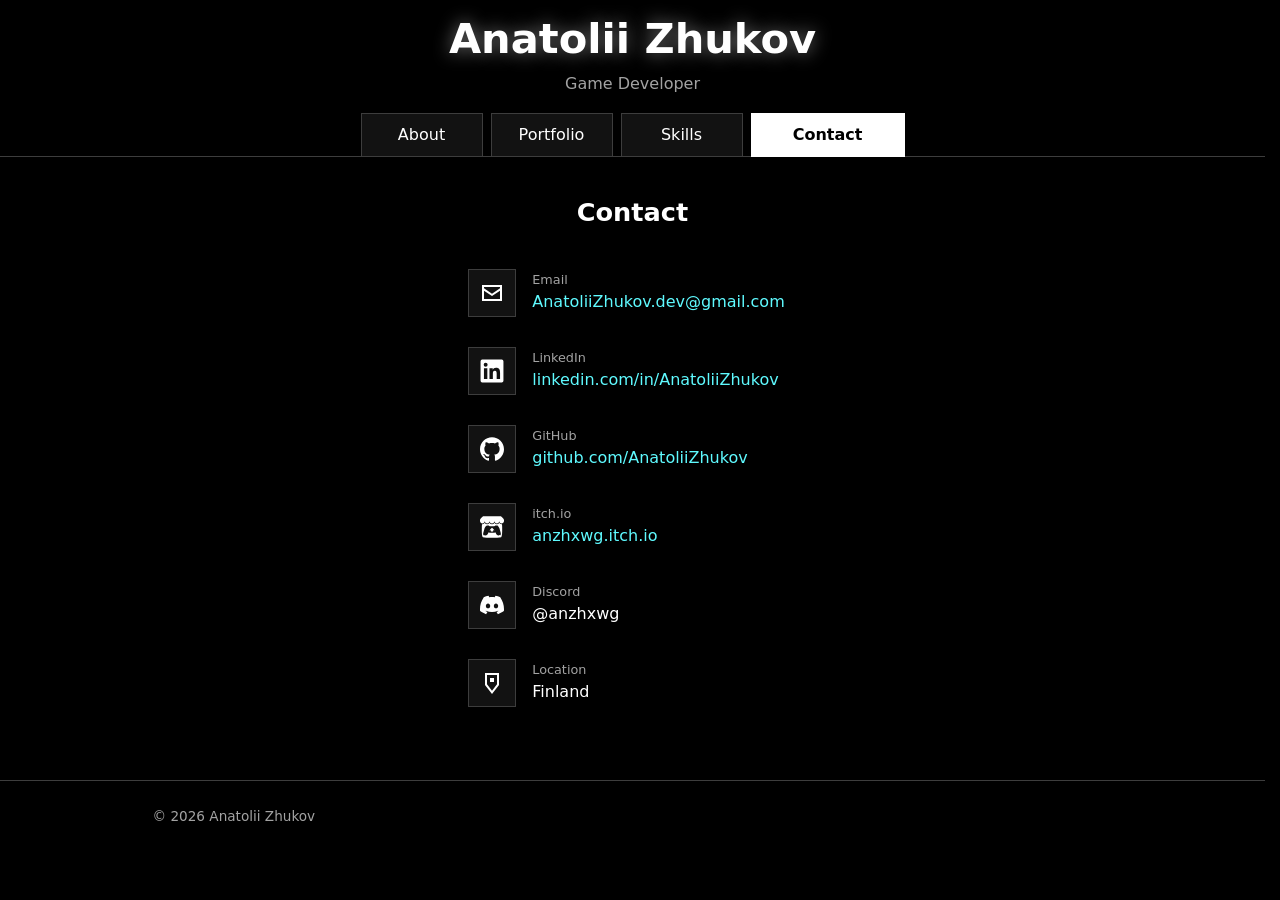
==== contact/index.html @ 84fd3d8d "Reinitializing" ====
<!DOCTYPE html><html lang="en" data-astro-cid-hkbrpulz><head><meta charset="utf-8"><meta name="viewport" content="width=device-width, initial-scale=1"><meta name="theme-color" content="#000000"><meta name="description" content="Game developer portfolio."><meta name="generator" content="Astro v7.3.7"><meta name="color-scheme" content="dark"><meta name="darkreader-lock"><link rel="icon" type="image/svg+xml" href="/favicon.svg"><title>Contact | Anatolii Zhukov</title><link rel="stylesheet" href="/_astro/Base.CafVLTk1.css"><style>h1[data-astro-cid-6bfsojfh]{text-align:center}.contact[data-astro-cid-6bfsojfh]{gap:.75rem;width:fit-content;max-width:100%;margin:2rem auto 0;padding:0;list-style:none;display:grid}.row[data-astro-cid-6bfsojfh]{color:var(--text);border:1px solid #0000;align-items:center;gap:1rem;padding:.5rem 1.25rem .5rem .5rem;text-decoration:none;display:flex}a[data-astro-cid-6bfsojfh].row:hover{background:var(--ui);border-color:var(--accent)}.badge[data-astro-cid-6bfsojfh]{background:var(--ui);border:1px solid var(--line);flex:none;place-items:center;width:3rem;height:3rem;display:grid}a[data-astro-cid-6bfsojfh].row:hover .badge[data-astro-cid-6bfsojfh]{background:var(--ui-hover)}.words[data-astro-cid-6bfsojfh]{min-width:0}.label[data-astro-cid-6bfsojfh]{color:var(--dim);font-size:.8rem;line-height:1.3;display:block}.text[data-astro-cid-6bfsojfh]{overflow-wrap:anywhere;display:block}a[data-astro-cid-6bfsojfh].row .text[data-astro-cid-6bfsojfh]{color:var(--cyan)}a[data-astro-cid-6bfsojfh].row:hover .text[data-astro-cid-6bfsojfh]{color:#fff}
</style></head><body data-astro-cid-hkbrpulz><header class="site-header" data-astro-cid-nen7h5rs><div class="wrap" data-astro-cid-nen7h5rs><a class="name" href="/" data-astro-cid-nen7h5rs>Anatolii Zhukov</a><p class="occupation" data-astro-cid-nen7h5rs>Game Developer</p><nav aria-label="Pages" data-astro-cid-nen7h5rs><ul style="--n: 4" data-astro-cid-nen7h5rs><li data-astro-cid-nen7h5rs><a href="/" style="view-transition-class: nav-tab" data-astro-cid-nen7h5rs><span style="view-transition-class: nav-label" data-astro-cid-nen7h5rs>About</span></a></li><li data-astro-cid-nen7h5rs><a href="/portfolio" style="view-transition-class: nav-tab" data-astro-cid-nen7h5rs><span style="view-transition-class: nav-label" data-astro-cid-nen7h5rs>Portfolio</span></a></li><li data-astro-cid-nen7h5rs><a href="/skills" style="view-transition-class: nav-tab" data-astro-cid-nen7h5rs><span style="view-transition-class: nav-label" data-astro-cid-nen7h5rs>Skills</span></a></li><li class="current" data-astro-cid-nen7h5rs><a href="/contact" aria-current="page" style="view-transition-class: nav-tab" data-astro-cid-nen7h5rs><span style="view-transition-class: nav-label" data-astro-cid-nen7h5rs>Contact</span></a></li></ul></nav><script>
      (() => {
        const list = document.querySelector('.site-header nav ul');
        const items = [...list.children];
        const now = items.findIndex((li) => li.classList.contains('current'));
        const before = Number(sessionStorage.getItem('menu-was') ?? -1);
        // for the next page: remember what is current here
        addEventListener('pagehide', () => sessionStorage.setItem('menu-was', String(now)));
        if (before === now || !items[before] || !items[now]) return;

        list.classList.add('switching');
        items[before].classList.add('leaving');
        items[now].classList.add('arriving');
        // two frames later the old state has been drawn once so it can be released
        requestAnimationFrame(() =>
          requestAnimationFrame(() => {
            items[before].classList.remove('leaving');
            items[now].classList.remove('arriving');
            setTimeout(() => list.classList.remove('switching'), 600);
          }),
        );
      })();
    </script></div></header><main class="wrap" data-astro-cid-hkbrpulz><h1 data-astro-cid-6bfsojfh>Contact</h1><ul class="contact" data-astro-cid-6bfsojfh><li data-astro-cid-6bfsojfh><a class="row" href="mailto:anatoliizhukov.dev@gmail.com" data-astro-cid-6bfsojfh="true"><span class="badge" data-astro-cid-6bfsojfh><span class="icon" aria-hidden="true"><svg xmlns="http://www.w3.org/2000/svg" viewBox="0 0 24 24" fill="currentColor" aria-hidden="true" focusable="false"><path d="M2 4h20v16H2zm2 2v1.3l8 5.4 8-5.4V6zm16 3.7-8 5.4-8-5.4V18h16z"/></svg></span></span><span class="words" data-astro-cid-6bfsojfh><span class="label" data-astro-cid-6bfsojfh>Email</span><span class="text" data-astro-cid-6bfsojfh>AnatoliiZhukov.dev@gmail.com</span></span></a></li><li data-astro-cid-6bfsojfh><a class="row" href="https://www.linkedin.com/in/anatoliizhukov/" rel="noopener" data-astro-cid-6bfsojfh="true"><span class="badge" data-astro-cid-6bfsojfh><span class="icon" aria-hidden="true"><svg xmlns="http://www.w3.org/2000/svg" viewBox="0 0 128 128" fill="currentColor" aria-hidden="true" focusable="false"><path d="M116 3H12a8.91 8.91 0 00-9 8.8v104.42a8.91 8.91 0 009 8.78h104a8.93 8.93 0 009-8.81V11.77A8.93 8.93 0 00116 3zM39.17 107H21.06V48.73h18.11zm-9-66.21a10.5 10.5 0 1110.49-10.5 10.5 10.5 0 01-10.54 10.48zM107 107H88.89V78.65c0-6.75-.12-15.44-9.41-15.44s-10.87 7.36-10.87 15V107H50.53V48.73h17.36v8h.24c2.42-4.58 8.32-9.41 17.13-9.41C103.6 47.28 107 59.35 107 75z"/></svg></span></span><span class="words" data-astro-cid-6bfsojfh><span class="label" data-astro-cid-6bfsojfh>LinkedIn</span><span class="text" data-astro-cid-6bfsojfh>linkedin.com/in/AnatoliiZhukov</span></span></a></li><li data-astro-cid-6bfsojfh><a class="row" href="https://github.com/anatoliizhukov" rel="noopener" data-astro-cid-6bfsojfh="true"><span class="badge" data-astro-cid-6bfsojfh><span class="icon" aria-hidden="true"><svg viewBox="0 0 24 24" xmlns="http://www.w3.org/2000/svg" fill="currentColor" aria-hidden="true" focusable="false"><path d="M12 .297c-6.63 0-12 5.373-12 12 0 5.303 3.438 9.8 8.205 11.385.6.113.82-.258.82-.577 0-.285-.01-1.04-.015-2.04-3.338.724-4.042-1.61-4.042-1.61C4.422 18.07 3.633 17.7 3.633 17.7c-1.087-.744.084-.729.084-.729 1.205.084 1.838 1.236 1.838 1.236 1.07 1.835 2.809 1.305 3.495.998.108-.776.417-1.305.76-1.605-2.665-.3-5.466-1.332-5.466-5.93 0-1.31.465-2.38 1.235-3.22-.135-.303-.54-1.523.105-3.176 0 0 1.005-.322 3.3 1.23.96-.267 1.98-.399 3-.405 1.02.006 2.04.138 3 .405 2.28-1.552 3.285-1.23 3.285-1.23.645 1.653.24 2.873.12 3.176.765.84 1.23 1.91 1.23 3.22 0 4.61-2.805 5.625-5.475 5.92.42.36.81 1.096.81 2.22 0 1.606-.015 2.896-.015 3.286 0 .315.21.69.825.57C20.565 22.092 24 17.592 24 12.297c0-6.627-5.373-12-12-12"/></svg></span></span><span class="words" data-astro-cid-6bfsojfh><span class="label" data-astro-cid-6bfsojfh>GitHub</span><span class="text" data-astro-cid-6bfsojfh>github.com/AnatoliiZhukov</span></span></a></li><li data-astro-cid-6bfsojfh><a class="row" href="https://anzhxwg.itch.io" rel="noopener" data-astro-cid-6bfsojfh="true"><span class="badge" data-astro-cid-6bfsojfh><span class="icon" aria-hidden="true"><svg viewBox="0 0 24 24" xmlns="http://www.w3.org/2000/svg" fill="currentColor" aria-hidden="true" focusable="false"><path d="M3.13 1.338C2.08 1.96.02 4.328 0 4.95v1.03c0 1.303 1.22 2.45 2.325 2.45 1.33 0 2.436-1.102 2.436-2.41 0 1.308 1.07 2.41 2.4 2.41 1.328 0 2.362-1.102 2.362-2.41 0 1.308 1.137 2.41 2.466 2.41h.024c1.33 0 2.466-1.102 2.466-2.41 0 1.308 1.034 2.41 2.363 2.41 1.33 0 2.4-1.102 2.4-2.41 0 1.308 1.106 2.41 2.435 2.41C22.78 8.43 24 7.282 24 5.98V4.95c-.02-.62-2.082-2.99-3.13-3.612-3.253-.114-5.508-.134-8.87-.133-3.362 0-7.945.053-8.87.133zm6.376 6.477a2.74 2.74 0 0 1-.468.602c-.5.49-1.19.795-1.947.795a2.786 2.786 0 0 1-1.95-.795c-.182-.178-.32-.37-.446-.59-.127.222-.303.412-.486.59a2.788 2.788 0 0 1-1.95.795c-.092 0-.187-.025-.264-.052-.107 1.113-.152 2.176-.168 2.95v.005l-.006 1.167c.02 2.334-.23 7.564 1.03 8.85 1.952.454 5.545.662 9.15.663 3.605 0 7.198-.21 9.15-.664 1.26-1.284 1.01-6.514 1.03-8.848l-.006-1.167v-.004c-.016-.775-.06-1.838-.168-2.95-.077.026-.172.052-.263.052a2.788 2.788 0 0 1-1.95-.795c-.184-.178-.36-.368-.486-.59-.127.22-.265.412-.447.59a2.786 2.786 0 0 1-1.95.794c-.76 0-1.446-.303-1.948-.793a2.74 2.74 0 0 1-.468-.602 2.738 2.738 0 0 1-.463.602 2.787 2.787 0 0 1-1.95.794h-.16a2.787 2.787 0 0 1-1.95-.793 2.738 2.738 0 0 1-.464-.602zm-2.004 2.59v.002c.795.002 1.5 0 2.373.953.687-.072 1.406-.108 2.125-.107.72 0 1.438.035 2.125.107.873-.953 1.578-.95 2.372-.953.376 0 1.876 0 2.92 2.934l1.123 4.028c.832 2.995-.266 3.068-1.636 3.07-2.03-.075-3.156-1.55-3.156-3.025-1.124.184-2.436.276-3.748.277-1.312 0-2.624-.093-3.748-.277 0 1.475-1.125 2.95-3.156 3.026-1.37-.004-2.468-.077-1.636-3.072l1.122-4.027c1.045-2.934 2.545-2.934 2.92-2.934zM12 12.714c-.002.002-2.14 1.964-2.523 2.662l1.4-.056v1.22c0 .056.56.033 1.123.007.562.026 1.124.05 1.124-.008v-1.22l1.4.055C14.138 14.677 12 12.713 12 12.713z"/></svg></span></span><span class="words" data-astro-cid-6bfsojfh><span class="label" data-astro-cid-6bfsojfh>itch.io</span><span class="text" data-astro-cid-6bfsojfh>anzhxwg.itch.io</span></span></a></li><li data-astro-cid-6bfsojfh><div class="row" data-astro-cid-6bfsojfh="true"><span class="badge" data-astro-cid-6bfsojfh><span class="icon" aria-hidden="true"><svg viewBox="0 0 24 24" xmlns="http://www.w3.org/2000/svg" fill="currentColor" aria-hidden="true" focusable="false"><path d="M20.317 4.3698a19.7913 19.7913 0 00-4.8851-1.5152.0741.0741 0 00-.0785.0371c-.211.3753-.4447.8648-.6083 1.2495-1.8447-.2762-3.68-.2762-5.4868 0-.1636-.3933-.4058-.8742-.6177-1.2495a.077.077 0 00-.0785-.037 19.7363 19.7363 0 00-4.8852 1.515.0699.0699 0 00-.0321.0277C.5334 9.0458-.319 13.5799.0992 18.0578a.0824.0824 0 00.0312.0561c2.0528 1.5076 4.0413 2.4228 5.9929 3.0294a.0777.0777 0 00.0842-.0276c.4616-.6304.8731-1.2952 1.226-1.9942a.076.076 0 00-.0416-.1057c-.6528-.2476-1.2743-.5495-1.8722-.8923a.077.077 0 01-.0076-.1277c.1258-.0943.2517-.1923.3718-.2914a.0743.0743 0 01.0776-.0105c3.9278 1.7933 8.18 1.7933 12.0614 0a.0739.0739 0 01.0785.0095c.1202.099.246.1981.3728.2924a.077.077 0 01-.0066.1276 12.2986 12.2986 0 01-1.873.8914.0766.0766 0 00-.0407.1067c.3604.698.7719 1.3628 1.225 1.9932a.076.076 0 00.0842.0286c1.961-.6067 3.9495-1.5219 6.0023-3.0294a.077.077 0 00.0313-.0552c.5004-5.177-.8382-9.6739-3.5485-13.6604a.061.061 0 00-.0312-.0286zM8.02 15.3312c-1.1825 0-2.1569-1.0857-2.1569-2.419 0-1.3332.9555-2.4189 2.157-2.4189 1.2108 0 2.1757 1.0952 2.1568 2.419 0 1.3332-.9555 2.4189-2.1569 2.4189zm7.9748 0c-1.1825 0-2.1569-1.0857-2.1569-2.419 0-1.3332.9554-2.4189 2.1569-2.4189 1.2108 0 2.1757 1.0952 2.1568 2.419 0 1.3332-.946 2.4189-2.1568 2.4189Z"/></svg></span></span><span class="words" data-astro-cid-6bfsojfh><span class="label" data-astro-cid-6bfsojfh>Discord</span><span class="text" data-astro-cid-6bfsojfh>@anzhxwg</span></span></div></li><li data-astro-cid-6bfsojfh><div class="row" data-astro-cid-6bfsojfh="true"><span class="badge" data-astro-cid-6bfsojfh><span class="icon" aria-hidden="true"><svg xmlns="http://www.w3.org/2000/svg" viewBox="0 0 24 24" fill="currentColor" aria-hidden="true" focusable="false"><path d="M5 2h14v12l-7 9-7-9zm2 2v9.3l5 6.4 5-6.4V4zm3 3h4v4h-4z"/></svg></span></span><span class="words" data-astro-cid-6bfsojfh><span class="label" data-astro-cid-6bfsojfh>Location</span><span class="text" data-astro-cid-6bfsojfh>Finland</span></span></div></li></ul></main><footer data-astro-cid-hkbrpulz><p class="wrap" data-astro-cid-hkbrpulz>&copy; 2026 Anatolii Zhukov</p></footer><dialog class="viewer" aria-label="Picture viewer" data-astro-cid-wtcqywq5><div class="top" data-astro-cid-wtcqywq5><p class="caption" data-caption data-astro-cid-wtcqywq5></p><button type="button" class="close" data-close data-astro-cid-wtcqywq5>Close</button></div><div class="frame" data-astro-cid-wtcqywq5><img data-image alt="" data-astro-cid-wtcqywq5></div><div class="bottom" data-astro-cid-wtcqywq5><button type="button" class="step" data-step="-1" aria-label="Previous image" data-astro-cid-wtcqywq5>&lt;</button><span class="counter" data-counter data-astro-cid-wtcqywq5></span><button type="button" class="step" data-step="1" aria-label="Next image" data-astro-cid-wtcqywq5>&gt;</button></div></dialog><script type="module">var e=document.querySelector(`dialog.viewer`);if(e){let t=e.querySelector(`[data-image]`),n=e.querySelector(`[data-caption]`),r=e.querySelector(`[data-counter]`),i={items:[],index:0},a=0,o=(e,o=!0)=>{let{items:s,onChange:c}=i;a=(e+s.length)%s.length;let l=s[a];t.src=l.src,t.alt=l.alt??``,n.textContent=l.caption??``,r.textContent=`${a+1} of ${s.length}`,o&&c?.(a)};document.addEventListener(`viewer:open`,t=>{i=t.detail,i.items.length!==0&&(e.classList.toggle(`many`,i.items.length>1),o(i.index,!1),e.open||e.showModal())});for(let t of e.querySelectorAll(`[data-step]`))t.addEventListener(`click`,()=>o(a+Number(t.dataset.step)));t.addEventListener(`click`,()=>{i.items.length>1&&o(a+1)}),e.querySelector(`[data-close]`)?.addEventListener(`click`,()=>e.close()),e.addEventListener(`click`,t=>{t.target===e&&e.close()}),e.addEventListener(`keydown`,e=>{if(!(i.items.length<2)){if(e.key===`ArrowRight`)o(a+1);else if(e.key===`ArrowLeft`)o(a-1);else return;e.preventDefault()}})}</script></body></html>
---- _astro/Base.CafVLTk1.css ----
:root{--bg:#000;--text:#fff;--dim:#a3a3a3;--ui:#121212;--ui-hover:#242424;--line:#3d3d3d;--coral:#ff6f61;--cyan:#5ffaff;--green:#86f586;--pink:#ff3578;--accent:var(--coral);--font:Verdana, Tahoma, "DejaVu Sans", sans-serif;--page:60rem;--prose:44rem;--gutter:1.25rem;--dot-radius:0;color-scheme:dark}*,:before,:after{box-sizing:border-box;border-radius:0}html{background:var(--bg);-webkit-text-size-adjust:100%;text-size-adjust:100%;scrollbar-color:var(--line) var(--bg);scrollbar-gutter:stable}body{background:var(--bg);color:var(--text);font-family:var(--font);margin:0;font-size:1rem;line-height:1.7}html:has(dialog[open]){overflow:hidden}.wrap{width:100%;max-width:calc(var(--page) + var(--gutter) * 2);padding-inline:var(--gutter);margin-inline:auto}main.wrap{padding-block:2.5rem 4rem}h1,h2,h3{color:#fff;margin:0;font-weight:700;line-height:1.25}h1{margin-bottom:1.5rem;font-size:1.6rem}h2{border-bottom:1px solid var(--line);margin:3.5rem 0 1.25rem;padding-bottom:.5rem;font-size:1.2rem}h3{font-size:1rem}p{margin:0 0 1.1rem}a{color:var(--cyan);text-underline-offset:.2em;text-decoration:underline}a:hover{color:#fff}:focus-visible{outline:2px solid var(--accent);outline-offset:3px}button{font:inherit;color:inherit;cursor:pointer}img{max-width:100%;display:block}.dim{color:var(--dim)}strong{color:var(--coral);font-weight:700}em{color:var(--cyan);font-style:normal}code{color:var(--green);font:inherit}mark{color:var(--pink);text-shadow:0 0 10px var(--pink);background:0 0}.prose{max-width:var(--prose)}.prose h2{margin-top:2.5rem}.prose h3{margin:2rem 0 .6rem}.prose ul,.prose ol{margin:0 0 1.1rem;padding-left:1.5rem}.prose ul{list-style:square}.prose li{margin-bottom:.3rem}.prose li::marker{color:var(--dim)}.prose blockquote{border-left:2px solid var(--line);color:var(--dim);margin:0 0 1.1rem;padding-left:1rem}.prose pre{background:var(--ui);border:1px solid var(--line);margin:0 0 1.1rem;padding:1rem;line-height:1.5;overflow-x:auto}.prose hr{border:0;border-top:1px solid var(--line);margin:2rem 0}.prose>:last-child{margin-bottom:0}.icon{flex:none;width:1.5rem;height:1.5rem;display:inline-flex}.icon svg,img.icon{object-fit:contain;width:100%;height:100%}.icon-text{border:1px solid var(--line);white-space:nowrap;padding:0 .4rem;font-size:.8rem;line-height:1.5rem;display:inline-block}.site-header[data-astro-cid-nen7h5rs]{background:var(--bg);border-bottom:1px solid var(--line);text-align:center;padding-top:1rem}@media (height>=40rem){.site-header[data-astro-cid-nen7h5rs]{z-index:10;position:sticky;top:0}}.name[data-astro-cid-nen7h5rs]{color:#fff;text-shadow:0 0 18px #ffffff73;font-size:clamp(1.8rem,1.2rem + 3vw,2.6rem);font-weight:700;line-height:1.1;text-decoration:none;display:inline-block}.occupation[data-astro-cid-nen7h5rs]{color:var(--dim);margin:.5rem 0 0}nav[data-astro-cid-nen7h5rs] ul[data-astro-cid-nen7h5rs]{--nav-width:34rem;--nav-grow:2rem;--nav-speed:.35s;--nav-gap:.5rem;gap:var(--nav-gap);width:min(100%, var(--nav-width));margin:1rem auto 0;padding:0;list-style:none;display:flex}nav[data-astro-cid-nen7h5rs] li[data-astro-cid-nen7h5rs]{flex:auto;min-width:0}@media (width>=40rem){nav[data-astro-cid-nen7h5rs] ul[data-astro-cid-nen7h5rs]{--rest:calc((100% - (var(--n) - 1) * var(--nav-gap) - var(--nav-grow)) / var(--n))}nav[data-astro-cid-nen7h5rs] li[data-astro-cid-nen7h5rs]{width:var(--rest);transition:width var(--nav-speed) ease-out;flex:0 auto}nav[data-astro-cid-nen7h5rs] li[data-astro-cid-nen7h5rs].current,nav[data-astro-cid-nen7h5rs] li[data-astro-cid-nen7h5rs]:hover,nav[data-astro-cid-nen7h5rs] li[data-astro-cid-nen7h5rs]:has(a:focus-visible){width:calc(var(--rest) + var(--nav-grow))}nav[data-astro-cid-nen7h5rs] ul[data-astro-cid-nen7h5rs]:has(li:not(.current):hover) li[data-astro-cid-nen7h5rs]:not(.current):not(:hover),nav[data-astro-cid-nen7h5rs] ul[data-astro-cid-nen7h5rs]:has(li:not(.current) a:focus-visible) li[data-astro-cid-nen7h5rs]:not(.current):not(:has(a:focus-visible)),nav[data-astro-cid-nen7h5rs] ul[data-astro-cid-nen7h5rs]:has(li.leaving) li[data-astro-cid-nen7h5rs]:not(.current):not(.leaving){width:calc(var(--rest) - var(--nav-grow) / max(1, var(--n) - 2))}nav[data-astro-cid-nen7h5rs] li[data-astro-cid-nen7h5rs].leaving{width:calc(var(--rest) + var(--nav-grow))}}nav[data-astro-cid-nen7h5rs] a[data-astro-cid-nen7h5rs]{background:var(--ui);border:1px solid var(--line);color:var(--text);white-space:nowrap;margin-bottom:-1px;padding:.45rem .6rem;text-decoration:none;display:block}nav[data-astro-cid-nen7h5rs] a[data-astro-cid-nen7h5rs] span[data-astro-cid-nen7h5rs]{display:inline-block}nav[data-astro-cid-nen7h5rs] a[data-astro-cid-nen7h5rs]:hover{background:var(--ui-hover);border-color:var(--accent);color:#fff}nav[data-astro-cid-nen7h5rs] a[data-astro-cid-nen7h5rs][aria-current=page]{background:var(--text);border-color:var(--text);color:#000;font-weight:700}@media (width<=30rem){nav[data-astro-cid-nen7h5rs] ul[data-astro-cid-nen7h5rs]{--nav-gap:.25rem}nav[data-astro-cid-nen7h5rs] a[data-astro-cid-nen7h5rs]{padding-inline:.35rem}}@media (width<=22rem){nav[data-astro-cid-nen7h5rs] a[data-astro-cid-nen7h5rs]{padding-inline:.25rem;font-size:.85rem}}nav[data-astro-cid-nen7h5rs] li[data-astro-cid-nen7h5rs].leaving a[data-astro-cid-nen7h5rs]{background:var(--text);border-color:var(--text);color:#000}nav[data-astro-cid-nen7h5rs] li[data-astro-cid-nen7h5rs].arriving a[data-astro-cid-nen7h5rs][aria-current=page]{background:var(--ui-hover);border-color:var(--accent);color:#fff}nav[data-astro-cid-nen7h5rs] ul[data-astro-cid-nen7h5rs].switching a[data-astro-cid-nen7h5rs]{transition:background-color var(--nav-speed) ease-out, border-color var(--nav-speed) ease-out, color var(--nav-speed) ease-out}.viewer[data-astro-cid-wtcqywq5]{--gap:1rem;--top:3.5rem;--bottom:3rem;min-width:min(26rem, 100vw - var(--gap) * 2);background:var(--bg);max-width:none;max-height:none;color:var(--text);border:1px solid var(--line);outline:none;padding:0;overflow:hidden}.viewer[data-astro-cid-wtcqywq5]::backdrop{background:#000000eb}.viewer[data-astro-cid-wtcqywq5] img[data-astro-cid-wtcqywq5]{width:auto;height:auto;max-width:calc(100vw - var(--gap) * 2 - 2px);max-height:calc(100dvh - var(--gap) * 2 - 2px - var(--top) - var(--bottom));margin-inline:auto;display:block}.viewer[data-astro-cid-wtcqywq5].many img[data-astro-cid-wtcqywq5]{cursor:pointer}.top[data-astro-cid-wtcqywq5]{height:var(--top);justify-content:center;align-items:center;padding-inline:5.5rem;display:flex;position:relative}.caption[data-astro-cid-wtcqywq5]{width:0;color:var(--dim);text-align:center;-webkit-line-clamp:2;line-clamp:2;-webkit-box-orient:vertical;flex:auto;margin:0;font-size:.9rem;line-height:1.35;display:-webkit-box;overflow:hidden}.close[data-astro-cid-wtcqywq5]{padding:.3rem .9rem;position:absolute;top:50%;right:.6rem;transform:translateY(-50%)}.bottom[data-astro-cid-wtcqywq5]{height:var(--bottom);justify-content:flex-end;align-items:center;padding-inline:.6rem;font-size:.9rem;display:flex}.steps[data-astro-cid-wtcqywq5]{align-items:center;gap:.75rem;display:flex}.counter[data-astro-cid-wtcqywq5]{min-width:5em;color:var(--dim);text-align:center}.step[data-astro-cid-wtcqywq5]{width:2.5rem;height:2.25rem;padding:0;font-size:1.1rem;font-weight:700;line-height:1}.viewer[data-astro-cid-wtcqywq5]:not(.many) .step[data-astro-cid-wtcqywq5]{display:none}.close[data-astro-cid-wtcqywq5],.step[data-astro-cid-wtcqywq5]{background:var(--ui);border:1px solid var(--line)}.close[data-astro-cid-wtcqywq5]:hover,.step[data-astro-cid-wtcqywq5]:hover{background:var(--ui-hover);border-color:var(--accent)}footer[data-astro-cid-hkbrpulz]{border-top:1px solid var(--line);color:var(--dim);padding-block:1.5rem 2.5rem;font-size:.85rem}footer[data-astro-cid-hkbrpulz] p[data-astro-cid-hkbrpulz]{margin-block:0}
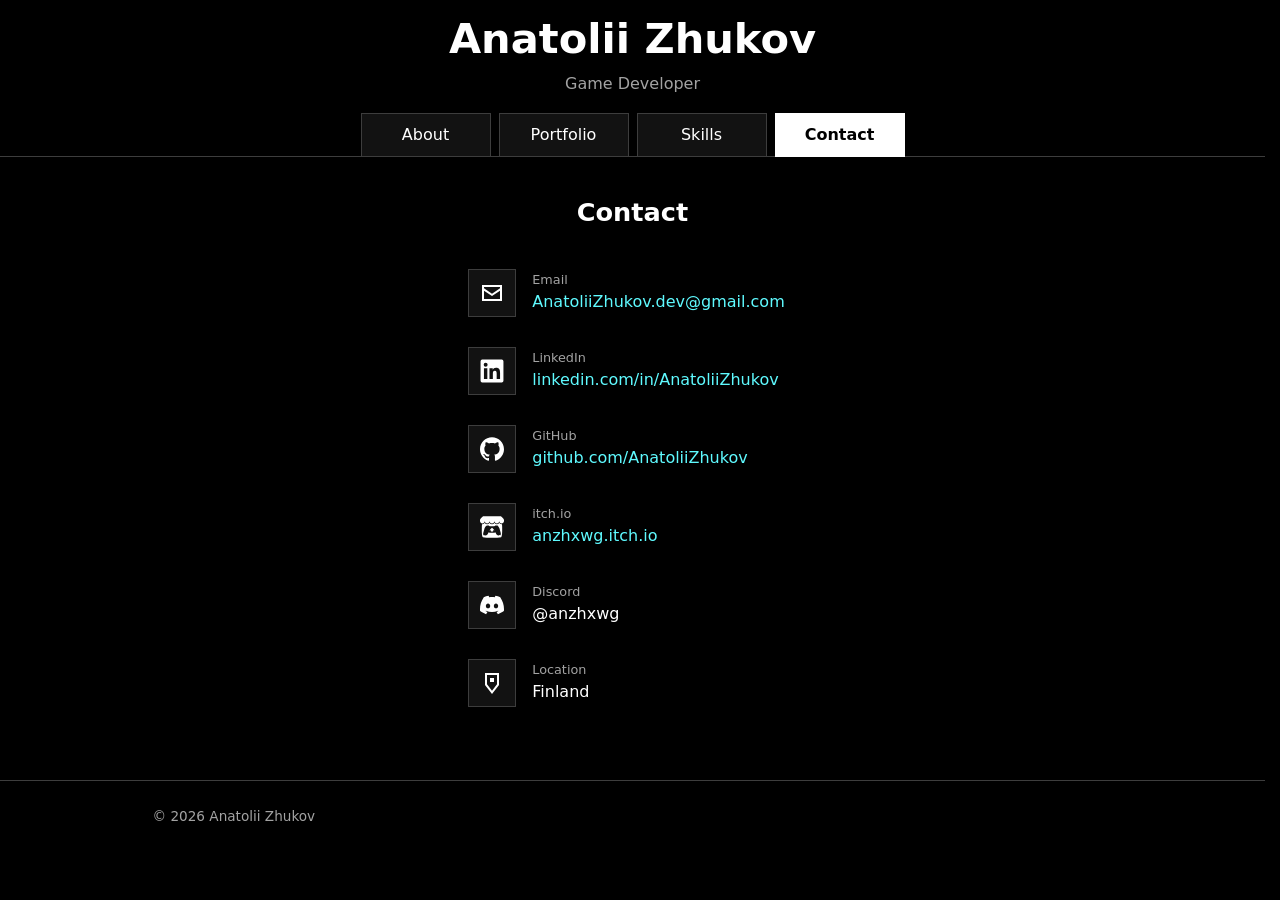
==== commit cb3cfa74: "Reinitializing" ====
--- a/contact/index.html
+++ b/contact/index.html
@@ -1,24 +1,2 @@
-<!DOCTYPE html><html lang="en" data-astro-cid-hkbrpulz><head><meta charset="utf-8"><meta name="viewport" content="width=device-width, initial-scale=1"><meta name="theme-color" content="#000000"><meta name="description" content="Game developer portfolio."><meta name="generator" content="Astro v7.3.7"><meta name="color-scheme" content="dark"><meta name="darkreader-lock"><link rel="icon" type="image/svg+xml" href="/favicon.svg"><title>Contact | Anatolii Zhukov</title><link rel="stylesheet" href="/_astro/Base.CafVLTk1.css"><style>h1[data-astro-cid-6bfsojfh]{text-align:center}.contact[data-astro-cid-6bfsojfh]{gap:.75rem;width:fit-content;max-width:100%;margin:2rem auto 0;padding:0;list-style:none;display:grid}.row[data-astro-cid-6bfsojfh]{color:var(--text);border:1px solid #0000;align-items:center;gap:1rem;padding:.5rem 1.25rem .5rem .5rem;text-decoration:none;display:flex}a[data-astro-cid-6bfsojfh].row:hover{background:var(--ui);border-color:var(--accent)}.badge[data-astro-cid-6bfsojfh]{background:var(--ui);border:1px solid var(--line);flex:none;place-items:center;width:3rem;height:3rem;display:grid}a[data-astro-cid-6bfsojfh].row:hover .badge[data-astro-cid-6bfsojfh]{background:var(--ui-hover)}.words[data-astro-cid-6bfsojfh]{min-width:0}.label[data-astro-cid-6bfsojfh]{color:var(--dim);font-size:.8rem;line-height:1.3;display:block}.text[data-astro-cid-6bfsojfh]{overflow-wrap:anywhere;display:block}a[data-astro-cid-6bfsojfh].row .text[data-astro-cid-6bfsojfh]{color:var(--cyan)}a[data-astro-cid-6bfsojfh].row:hover .text[data-astro-cid-6bfsojfh]{color:#fff}
-</style></head><body data-astro-cid-hkbrpulz><header class="site-header" data-astro-cid-nen7h5rs><div class="wrap" data-astro-cid-nen7h5rs><a class="name" href="/" data-astro-cid-nen7h5rs>Anatolii Zhukov</a><p class="occupation" data-astro-cid-nen7h5rs>Game Developer</p><nav aria-label="Pages" data-astro-cid-nen7h5rs><ul style="--n: 4" data-astro-cid-nen7h5rs><li data-astro-cid-nen7h5rs><a href="/" style="view-transition-class: nav-tab" data-astro-cid-nen7h5rs><span style="view-transition-class: nav-label" data-astro-cid-nen7h5rs>About</span></a></li><li data-astro-cid-nen7h5rs><a href="/portfolio" style="view-transition-class: nav-tab" data-astro-cid-nen7h5rs><span style="view-transition-class: nav-label" data-astro-cid-nen7h5rs>Portfolio</span></a></li><li data-astro-cid-nen7h5rs><a href="/skills" style="view-transition-class: nav-tab" data-astro-cid-nen7h5rs><span style="view-transition-class: nav-label" data-astro-cid-nen7h5rs>Skills</span></a></li><li class="current" data-astro-cid-nen7h5rs><a href="/contact" aria-current="page" style="view-transition-class: nav-tab" data-astro-cid-nen7h5rs><span style="view-transition-class: nav-label" data-astro-cid-nen7h5rs>Contact</span></a></li></ul></nav><script>
-      (() => {
-        const list = document.querySelector('.site-header nav ul');
-        const items = [...list.children];
-        const now = items.findIndex((li) => li.classList.contains('current'));
-        const before = Number(sessionStorage.getItem('menu-was') ?? -1);
-        // for the next page: remember what is current here
-        addEventListener('pagehide', () => sessionStorage.setItem('menu-was', String(now)));
-        if (before === now || !items[before] || !items[now]) return;
-
-        list.classList.add('switching');
-        items[before].classList.add('leaving');
-        items[now].classList.add('arriving');
-        // two frames later the old state has been drawn once so it can be released
-        requestAnimationFrame(() =>
-          requestAnimationFrame(() => {
-            items[before].classList.remove('leaving');
-            items[now].classList.remove('arriving');
-            setTimeout(() => list.classList.remove('switching'), 600);
-          }),
-        );
-      })();
-    </script></div></header><main class="wrap" data-astro-cid-hkbrpulz><h1 data-astro-cid-6bfsojfh>Contact</h1><ul class="contact" data-astro-cid-6bfsojfh><li data-astro-cid-6bfsojfh><a class="row" href="mailto:anatoliizhukov.dev@gmail.com" data-astro-cid-6bfsojfh="true"><span class="badge" data-astro-cid-6bfsojfh><span class="icon" aria-hidden="true"><svg xmlns="http://www.w3.org/2000/svg" viewBox="0 0 24 24" fill="currentColor" aria-hidden="true" focusable="false"><path d="M2 4h20v16H2zm2 2v1.3l8 5.4 8-5.4V6zm16 3.7-8 5.4-8-5.4V18h16z"/></svg></span></span><span class="words" data-astro-cid-6bfsojfh><span class="label" data-astro-cid-6bfsojfh>Email</span><span class="text" data-astro-cid-6bfsojfh>AnatoliiZhukov.dev@gmail.com</span></span></a></li><li data-astro-cid-6bfsojfh><a class="row" href="https://www.linkedin.com/in/anatoliizhukov/" rel="noopener" data-astro-cid-6bfsojfh="true"><span class="badge" data-astro-cid-6bfsojfh><span class="icon" aria-hidden="true"><svg xmlns="http://www.w3.org/2000/svg" viewBox="0 0 128 128" fill="currentColor" aria-hidden="true" focusable="false"><path d="M116 3H12a8.91 8.91 0 00-9 8.8v104.42a8.91 8.91 0 009 8.78h104a8.93 8.93 0 009-8.81V11.77A8.93 8.93 0 00116 3zM39.17 107H21.06V48.73h18.11zm-9-66.21a10.5 10.5 0 1110.49-10.5 10.5 10.5 0 01-10.54 10.48zM107 107H88.89V78.65c0-6.75-.12-15.44-9.41-15.44s-10.87 7.36-10.87 15V107H50.53V48.73h17.36v8h.24c2.42-4.58 8.32-9.41 17.13-9.41C103.6 47.28 107 59.35 107 75z"/></svg></span></span><span class="words" data-astro-cid-6bfsojfh><span class="label" data-astro-cid-6bfsojfh>LinkedIn</span><span class="text" data-astro-cid-6bfsojfh>linkedin.com/in/AnatoliiZhukov</span></span></a></li><li data-astro-cid-6bfsojfh><a class="row" href="https://github.com/anatoliizhukov" rel="noopener" data-astro-cid-6bfsojfh="true"><span class="badge" data-astro-cid-6bfsojfh><span class="icon" aria-hidden="true"><svg viewBox="0 0 24 24" xmlns="http://www.w3.org/2000/svg" fill="currentColor" aria-hidden="true" focusable="false"><path d="M12 .297c-6.63 0-12 5.373-12 12 0 5.303 3.438 9.8 8.205 11.385.6.113.82-.258.82-.577 0-.285-.01-1.04-.015-2.04-3.338.724-4.042-1.61-4.042-1.61C4.422 18.07 3.633 17.7 3.633 17.7c-1.087-.744.084-.729.084-.729 1.205.084 1.838 1.236 1.838 1.236 1.07 1.835 2.809 1.305 3.495.998.108-.776.417-1.305.76-1.605-2.665-.3-5.466-1.332-5.466-5.93 0-1.31.465-2.38 1.235-3.22-.135-.303-.54-1.523.105-3.176 0 0 1.005-.322 3.3 1.23.96-.267 1.98-.399 3-.405 1.02.006 2.04.138 3 .405 2.28-1.552 3.285-1.23 3.285-1.23.645 1.653.24 2.873.12 3.176.765.84 1.23 1.91 1.23 3.22 0 4.61-2.805 5.625-5.475 5.92.42.36.81 1.096.81 2.22 0 1.606-.015 2.896-.015 3.286 0 .315.21.69.825.57C20.565 22.092 24 17.592 24 12.297c0-6.627-5.373-12-12-12"/></svg></span></span><span class="words" data-astro-cid-6bfsojfh><span class="label" data-astro-cid-6bfsojfh>GitHub</span><span class="text" data-astro-cid-6bfsojfh>github.com/AnatoliiZhukov</span></span></a></li><li data-astro-cid-6bfsojfh><a class="row" href="https://anzhxwg.itch.io" rel="noopener" data-astro-cid-6bfsojfh="true"><span class="badge" data-astro-cid-6bfsojfh><span class="icon" aria-hidden="true"><svg viewBox="0 0 24 24" xmlns="http://www.w3.org/2000/svg" fill="currentColor" aria-hidden="true" focusable="false"><path d="M3.13 1.338C2.08 1.96.02 4.328 0 4.95v1.03c0 1.303 1.22 2.45 2.325 2.45 1.33 0 2.436-1.102 2.436-2.41 0 1.308 1.07 2.41 2.4 2.41 1.328 0 2.362-1.102 2.362-2.41 0 1.308 1.137 2.41 2.466 2.41h.024c1.33 0 2.466-1.102 2.466-2.41 0 1.308 1.034 2.41 2.363 2.41 1.33 0 2.4-1.102 2.4-2.41 0 1.308 1.106 2.41 2.435 2.41C22.78 8.43 24 7.282 24 5.98V4.95c-.02-.62-2.082-2.99-3.13-3.612-3.253-.114-5.508-.134-8.87-.133-3.362 0-7.945.053-8.87.133zm6.376 6.477a2.74 2.74 0 0 1-.468.602c-.5.49-1.19.795-1.947.795a2.786 2.786 0 0 1-1.95-.795c-.182-.178-.32-.37-.446-.59-.127.222-.303.412-.486.59a2.788 2.788 0 0 1-1.95.795c-.092 0-.187-.025-.264-.052-.107 1.113-.152 2.176-.168 2.95v.005l-.006 1.167c.02 2.334-.23 7.564 1.03 8.85 1.952.454 5.545.662 9.15.663 3.605 0 7.198-.21 9.15-.664 1.26-1.284 1.01-6.514 1.03-8.848l-.006-1.167v-.004c-.016-.775-.06-1.838-.168-2.95-.077.026-.172.052-.263.052a2.788 2.788 0 0 1-1.95-.795c-.184-.178-.36-.368-.486-.59-.127.22-.265.412-.447.59a2.786 2.786 0 0 1-1.95.794c-.76 0-1.446-.303-1.948-.793a2.74 2.74 0 0 1-.468-.602 2.738 2.738 0 0 1-.463.602 2.787 2.787 0 0 1-1.95.794h-.16a2.787 2.787 0 0 1-1.95-.793 2.738 2.738 0 0 1-.464-.602zm-2.004 2.59v.002c.795.002 1.5 0 2.373.953.687-.072 1.406-.108 2.125-.107.72 0 1.438.035 2.125.107.873-.953 1.578-.95 2.372-.953.376 0 1.876 0 2.92 2.934l1.123 4.028c.832 2.995-.266 3.068-1.636 3.07-2.03-.075-3.156-1.55-3.156-3.025-1.124.184-2.436.276-3.748.277-1.312 0-2.624-.093-3.748-.277 0 1.475-1.125 2.95-3.156 3.026-1.37-.004-2.468-.077-1.636-3.072l1.122-4.027c1.045-2.934 2.545-2.934 2.92-2.934zM12 12.714c-.002.002-2.14 1.964-2.523 2.662l1.4-.056v1.22c0 .056.56.033 1.123.007.562.026 1.124.05 1.124-.008v-1.22l1.4.055C14.138 14.677 12 12.713 12 12.713z"/></svg></span></span><span class="words" data-astro-cid-6bfsojfh><span class="label" data-astro-cid-6bfsojfh>itch.io</span><span class="text" data-astro-cid-6bfsojfh>anzhxwg.itch.io</span></span></a></li><li data-astro-cid-6bfsojfh><div class="row" data-astro-cid-6bfsojfh="true"><span class="badge" data-astro-cid-6bfsojfh><span class="icon" aria-hidden="true"><svg viewBox="0 0 24 24" xmlns="http://www.w3.org/2000/svg" fill="currentColor" aria-hidden="true" focusable="false"><path d="M20.317 4.3698a19.7913 19.7913 0 00-4.8851-1.5152.0741.0741 0 00-.0785.0371c-.211.3753-.4447.8648-.6083 1.2495-1.8447-.2762-3.68-.2762-5.4868 0-.1636-.3933-.4058-.8742-.6177-1.2495a.077.077 0 00-.0785-.037 19.7363 19.7363 0 00-4.8852 1.515.0699.0699 0 00-.0321.0277C.5334 9.0458-.319 13.5799.0992 18.0578a.0824.0824 0 00.0312.0561c2.0528 1.5076 4.0413 2.4228 5.9929 3.0294a.0777.0777 0 00.0842-.0276c.4616-.6304.8731-1.2952 1.226-1.9942a.076.076 0 00-.0416-.1057c-.6528-.2476-1.2743-.5495-1.8722-.8923a.077.077 0 01-.0076-.1277c.1258-.0943.2517-.1923.3718-.2914a.0743.0743 0 01.0776-.0105c3.9278 1.7933 8.18 1.7933 12.0614 0a.0739.0739 0 01.0785.0095c.1202.099.246.1981.3728.2924a.077.077 0 01-.0066.1276 12.2986 12.2986 0 01-1.873.8914.0766.0766 0 00-.0407.1067c.3604.698.7719 1.3628 1.225 1.9932a.076.076 0 00.0842.0286c1.961-.6067 3.9495-1.5219 6.0023-3.0294a.077.077 0 00.0313-.0552c.5004-5.177-.8382-9.6739-3.5485-13.6604a.061.061 0 00-.0312-.0286zM8.02 15.3312c-1.1825 0-2.1569-1.0857-2.1569-2.419 0-1.3332.9555-2.4189 2.157-2.4189 1.2108 0 2.1757 1.0952 2.1568 2.419 0 1.3332-.9555 2.4189-2.1569 2.4189zm7.9748 0c-1.1825 0-2.1569-1.0857-2.1569-2.419 0-1.3332.9554-2.4189 2.1569-2.4189 1.2108 0 2.1757 1.0952 2.1568 2.419 0 1.3332-.946 2.4189-2.1568 2.4189Z"/></svg></span></span><span class="words" data-astro-cid-6bfsojfh><span class="label" data-astro-cid-6bfsojfh>Discord</span><span class="text" data-astro-cid-6bfsojfh>@anzhxwg</span></span></div></li><li data-astro-cid-6bfsojfh><div class="row" data-astro-cid-6bfsojfh="true"><span class="badge" data-astro-cid-6bfsojfh><span class="icon" aria-hidden="true"><svg xmlns="http://www.w3.org/2000/svg" viewBox="0 0 24 24" fill="currentColor" aria-hidden="true" focusable="false"><path d="M5 2h14v12l-7 9-7-9zm2 2v9.3l5 6.4 5-6.4V4zm3 3h4v4h-4z"/></svg></span></span><span class="words" data-astro-cid-6bfsojfh><span class="label" data-astro-cid-6bfsojfh>Location</span><span class="text" data-astro-cid-6bfsojfh>Finland</span></span></div></li></ul></main><footer data-astro-cid-hkbrpulz><p class="wrap" data-astro-cid-hkbrpulz>&copy; 2026 Anatolii Zhukov</p></footer><dialog class="viewer" aria-label="Picture viewer" data-astro-cid-wtcqywq5><div class="top" data-astro-cid-wtcqywq5><p class="caption" data-caption data-astro-cid-wtcqywq5></p><button type="button" class="close" data-close data-astro-cid-wtcqywq5>Close</button></div><div class="frame" data-astro-cid-wtcqywq5><img data-image alt="" data-astro-cid-wtcqywq5></div><div class="bottom" data-astro-cid-wtcqywq5><button type="button" class="step" data-step="-1" aria-label="Previous image" data-astro-cid-wtcqywq5>&lt;</button><span class="counter" data-counter data-astro-cid-wtcqywq5></span><button type="button" class="step" data-step="1" aria-label="Next image" data-astro-cid-wtcqywq5>&gt;</button></div></dialog><script type="module">var e=document.querySelector(`dialog.viewer`);if(e){let t=e.querySelector(`[data-image]`),n=e.querySelector(`[data-caption]`),r=e.querySelector(`[data-counter]`),i={items:[],index:0},a=0,o=(e,o=!0)=>{let{items:s,onChange:c}=i;a=(e+s.length)%s.length;let l=s[a];t.src=l.src,t.alt=l.alt??``,n.textContent=l.caption??``,r.textContent=`${a+1} of ${s.length}`,o&&c?.(a)};document.addEventListener(`viewer:open`,t=>{i=t.detail,i.items.length!==0&&(e.classList.toggle(`many`,i.items.length>1),o(i.index,!1),e.open||e.showModal())});for(let t of e.querySelectorAll(`[data-step]`))t.addEventListener(`click`,()=>o(a+Number(t.dataset.step)));t.addEventListener(`click`,()=>{i.items.length>1&&o(a+1)}),e.querySelector(`[data-close]`)?.addEventListener(`click`,()=>e.close()),e.addEventListener(`click`,t=>{t.target===e&&e.close()}),e.addEventListener(`keydown`,e=>{if(!(i.items.length<2)){if(e.key===`ArrowRight`)o(a+1);else if(e.key===`ArrowLeft`)o(a-1);else return;e.preventDefault()}})}</script></body></html>+<!DOCTYPE html><html lang="en" data-astro-cid-hkbrpulz><head><meta charset="utf-8"><meta name="viewport" content="width=device-width, initial-scale=1"><meta name="theme-color" content="#000000"><meta name="description" content="Game developer portfolio."><meta name="generator" content="Astro v7.3.7"><meta name="color-scheme" content="dark"><meta name="darkreader-lock"><link rel="icon" type="image/svg+xml" href="/favicon.svg"><title>Contact | Anatolii Zhukov</title><link rel="stylesheet" href="/_astro/Base.D7TH0KRD.css"><style>h1[data-astro-cid-6bfsojfh]{text-align:center}.contact[data-astro-cid-6bfsojfh]{gap:.75rem;width:fit-content;max-width:100%;margin:2rem auto 0;padding:0;list-style:none;display:grid}.row[data-astro-cid-6bfsojfh]{color:var(--text);border:1px solid #0000;align-items:center;gap:1rem;padding:.5rem 1.25rem .5rem .5rem;text-decoration:none;display:flex}a[data-astro-cid-6bfsojfh].row:hover{background:var(--ui);border-color:var(--accent)}.badge[data-astro-cid-6bfsojfh]{background:var(--ui);border:1px solid var(--line);flex:none;place-items:center;width:3rem;height:3rem;display:grid}a[data-astro-cid-6bfsojfh].row:hover .badge[data-astro-cid-6bfsojfh]{background:var(--ui-hover)}.words[data-astro-cid-6bfsojfh]{min-width:0}.label[data-astro-cid-6bfsojfh]{color:var(--dim);font-size:.8rem;line-height:1.3;display:block}.text[data-astro-cid-6bfsojfh]{overflow-wrap:anywhere;display:block}a[data-astro-cid-6bfsojfh].row .text[data-astro-cid-6bfsojfh]{color:var(--cyan)}a[data-astro-cid-6bfsojfh].row:hover .text[data-astro-cid-6bfsojfh]{color:#fff}
+</style></head><body data-astro-cid-hkbrpulz><header class="site-header" data-astro-cid-nen7h5rs><div class="wrap" data-astro-cid-nen7h5rs><a class="name" href="/" data-astro-cid-nen7h5rs>Anatolii Zhukov</a><p class="occupation" data-astro-cid-nen7h5rs>Game Developer</p><nav aria-label="Pages" data-astro-cid-nen7h5rs><ul data-astro-cid-nen7h5rs><li data-astro-cid-nen7h5rs><a href="/" data-astro-cid-nen7h5rs>About</a></li><li data-astro-cid-nen7h5rs><a href="/portfolio" data-astro-cid-nen7h5rs>Portfolio</a></li><li data-astro-cid-nen7h5rs><a href="/skills" data-astro-cid-nen7h5rs>Skills</a></li><li data-astro-cid-nen7h5rs><a href="/contact" aria-current="page" data-astro-cid-nen7h5rs>Contact</a></li></ul></nav></div></header><main class="wrap" data-astro-cid-hkbrpulz><h1 data-astro-cid-6bfsojfh>Contact</h1><ul class="contact" data-astro-cid-6bfsojfh><li data-astro-cid-6bfsojfh><a class="row" href="mailto:anatoliizhukov.dev@gmail.com" data-astro-cid-6bfsojfh="true"><span class="badge" data-astro-cid-6bfsojfh><span class="icon" aria-hidden="true"><svg xmlns="http://www.w3.org/2000/svg" viewBox="0 0 24 24" fill="currentColor" aria-hidden="true" focusable="false"><path d="M2 4h20v16H2zm2 2v1.3l8 5.4 8-5.4V6zm16 3.7-8 5.4-8-5.4V18h16z"/></svg></span></span><span class="words" data-astro-cid-6bfsojfh><span class="label" data-astro-cid-6bfsojfh>Email</span><span class="text" data-astro-cid-6bfsojfh>AnatoliiZhukov.dev@gmail.com</span></span></a></li><li data-astro-cid-6bfsojfh><a class="row" href="https://www.linkedin.com/in/anatoliizhukov/" rel="noopener" data-astro-cid-6bfsojfh="true"><span class="badge" data-astro-cid-6bfsojfh><span class="icon" aria-hidden="true"><svg xmlns="http://www.w3.org/2000/svg" viewBox="0 0 128 128" fill="currentColor" aria-hidden="true" focusable="false"><path d="M116 3H12a8.91 8.91 0 00-9 8.8v104.42a8.91 8.91 0 009 8.78h104a8.93 8.93 0 009-8.81V11.77A8.93 8.93 0 00116 3zM39.17 107H21.06V48.73h18.11zm-9-66.21a10.5 10.5 0 1110.49-10.5 10.5 10.5 0 01-10.54 10.48zM107 107H88.89V78.65c0-6.75-.12-15.44-9.41-15.44s-10.87 7.36-10.87 15V107H50.53V48.73h17.36v8h.24c2.42-4.58 8.32-9.41 17.13-9.41C103.6 47.28 107 59.35 107 75z"/></svg></span></span><span class="words" data-astro-cid-6bfsojfh><span class="label" data-astro-cid-6bfsojfh>LinkedIn</span><span class="text" data-astro-cid-6bfsojfh>linkedin.com/in/AnatoliiZhukov</span></span></a></li><li data-astro-cid-6bfsojfh><a class="row" href="https://github.com/anatoliizhukov" rel="noopener" data-astro-cid-6bfsojfh="true"><span class="badge" data-astro-cid-6bfsojfh><span class="icon" aria-hidden="true"><svg viewBox="0 0 24 24" xmlns="http://www.w3.org/2000/svg" fill="currentColor" aria-hidden="true" focusable="false"><path d="M12 .297c-6.63 0-12 5.373-12 12 0 5.303 3.438 9.8 8.205 11.385.6.113.82-.258.82-.577 0-.285-.01-1.04-.015-2.04-3.338.724-4.042-1.61-4.042-1.61C4.422 18.07 3.633 17.7 3.633 17.7c-1.087-.744.084-.729.084-.729 1.205.084 1.838 1.236 1.838 1.236 1.07 1.835 2.809 1.305 3.495.998.108-.776.417-1.305.76-1.605-2.665-.3-5.466-1.332-5.466-5.93 0-1.31.465-2.38 1.235-3.22-.135-.303-.54-1.523.105-3.176 0 0 1.005-.322 3.3 1.23.96-.267 1.98-.399 3-.405 1.02.006 2.04.138 3 .405 2.28-1.552 3.285-1.23 3.285-1.23.645 1.653.24 2.873.12 3.176.765.84 1.23 1.91 1.23 3.22 0 4.61-2.805 5.625-5.475 5.92.42.36.81 1.096.81 2.22 0 1.606-.015 2.896-.015 3.286 0 .315.21.69.825.57C20.565 22.092 24 17.592 24 12.297c0-6.627-5.373-12-12-12"/></svg></span></span><span class="words" data-astro-cid-6bfsojfh><span class="label" data-astro-cid-6bfsojfh>GitHub</span><span class="text" data-astro-cid-6bfsojfh>github.com/AnatoliiZhukov</span></span></a></li><li data-astro-cid-6bfsojfh><a class="row" href="https://anzhxwg.itch.io" rel="noopener" data-astro-cid-6bfsojfh="true"><span class="badge" data-astro-cid-6bfsojfh><span class="icon" aria-hidden="true"><svg viewBox="0 0 24 24" xmlns="http://www.w3.org/2000/svg" fill="currentColor" aria-hidden="true" focusable="false"><path d="M3.13 1.338C2.08 1.96.02 4.328 0 4.95v1.03c0 1.303 1.22 2.45 2.325 2.45 1.33 0 2.436-1.102 2.436-2.41 0 1.308 1.07 2.41 2.4 2.41 1.328 0 2.362-1.102 2.362-2.41 0 1.308 1.137 2.41 2.466 2.41h.024c1.33 0 2.466-1.102 2.466-2.41 0 1.308 1.034 2.41 2.363 2.41 1.33 0 2.4-1.102 2.4-2.41 0 1.308 1.106 2.41 2.435 2.41C22.78 8.43 24 7.282 24 5.98V4.95c-.02-.62-2.082-2.99-3.13-3.612-3.253-.114-5.508-.134-8.87-.133-3.362 0-7.945.053-8.87.133zm6.376 6.477a2.74 2.74 0 0 1-.468.602c-.5.49-1.19.795-1.947.795a2.786 2.786 0 0 1-1.95-.795c-.182-.178-.32-.37-.446-.59-.127.222-.303.412-.486.59a2.788 2.788 0 0 1-1.95.795c-.092 0-.187-.025-.264-.052-.107 1.113-.152 2.176-.168 2.95v.005l-.006 1.167c.02 2.334-.23 7.564 1.03 8.85 1.952.454 5.545.662 9.15.663 3.605 0 7.198-.21 9.15-.664 1.26-1.284 1.01-6.514 1.03-8.848l-.006-1.167v-.004c-.016-.775-.06-1.838-.168-2.95-.077.026-.172.052-.263.052a2.788 2.788 0 0 1-1.95-.795c-.184-.178-.36-.368-.486-.59-.127.22-.265.412-.447.59a2.786 2.786 0 0 1-1.95.794c-.76 0-1.446-.303-1.948-.793a2.74 2.74 0 0 1-.468-.602 2.738 2.738 0 0 1-.463.602 2.787 2.787 0 0 1-1.95.794h-.16a2.787 2.787 0 0 1-1.95-.793 2.738 2.738 0 0 1-.464-.602zm-2.004 2.59v.002c.795.002 1.5 0 2.373.953.687-.072 1.406-.108 2.125-.107.72 0 1.438.035 2.125.107.873-.953 1.578-.95 2.372-.953.376 0 1.876 0 2.92 2.934l1.123 4.028c.832 2.995-.266 3.068-1.636 3.07-2.03-.075-3.156-1.55-3.156-3.025-1.124.184-2.436.276-3.748.277-1.312 0-2.624-.093-3.748-.277 0 1.475-1.125 2.95-3.156 3.026-1.37-.004-2.468-.077-1.636-3.072l1.122-4.027c1.045-2.934 2.545-2.934 2.92-2.934zM12 12.714c-.002.002-2.14 1.964-2.523 2.662l1.4-.056v1.22c0 .056.56.033 1.123.007.562.026 1.124.05 1.124-.008v-1.22l1.4.055C14.138 14.677 12 12.713 12 12.713z"/></svg></span></span><span class="words" data-astro-cid-6bfsojfh><span class="label" data-astro-cid-6bfsojfh>itch.io</span><span class="text" data-astro-cid-6bfsojfh>anzhxwg.itch.io</span></span></a></li><li data-astro-cid-6bfsojfh><div class="row" data-astro-cid-6bfsojfh="true"><span class="badge" data-astro-cid-6bfsojfh><span class="icon" aria-hidden="true"><svg viewBox="0 0 24 24" xmlns="http://www.w3.org/2000/svg" fill="currentColor" aria-hidden="true" focusable="false"><path d="M20.317 4.3698a19.7913 19.7913 0 00-4.8851-1.5152.0741.0741 0 00-.0785.0371c-.211.3753-.4447.8648-.6083 1.2495-1.8447-.2762-3.68-.2762-5.4868 0-.1636-.3933-.4058-.8742-.6177-1.2495a.077.077 0 00-.0785-.037 19.7363 19.7363 0 00-4.8852 1.515.0699.0699 0 00-.0321.0277C.5334 9.0458-.319 13.5799.0992 18.0578a.0824.0824 0 00.0312.0561c2.0528 1.5076 4.0413 2.4228 5.9929 3.0294a.0777.0777 0 00.0842-.0276c.4616-.6304.8731-1.2952 1.226-1.9942a.076.076 0 00-.0416-.1057c-.6528-.2476-1.2743-.5495-1.8722-.8923a.077.077 0 01-.0076-.1277c.1258-.0943.2517-.1923.3718-.2914a.0743.0743 0 01.0776-.0105c3.9278 1.7933 8.18 1.7933 12.0614 0a.0739.0739 0 01.0785.0095c.1202.099.246.1981.3728.2924a.077.077 0 01-.0066.1276 12.2986 12.2986 0 01-1.873.8914.0766.0766 0 00-.0407.1067c.3604.698.7719 1.3628 1.225 1.9932a.076.076 0 00.0842.0286c1.961-.6067 3.9495-1.5219 6.0023-3.0294a.077.077 0 00.0313-.0552c.5004-5.177-.8382-9.6739-3.5485-13.6604a.061.061 0 00-.0312-.0286zM8.02 15.3312c-1.1825 0-2.1569-1.0857-2.1569-2.419 0-1.3332.9555-2.4189 2.157-2.4189 1.2108 0 2.1757 1.0952 2.1568 2.419 0 1.3332-.9555 2.4189-2.1569 2.4189zm7.9748 0c-1.1825 0-2.1569-1.0857-2.1569-2.419 0-1.3332.9554-2.4189 2.1569-2.4189 1.2108 0 2.1757 1.0952 2.1568 2.419 0 1.3332-.946 2.4189-2.1568 2.4189Z"/></svg></span></span><span class="words" data-astro-cid-6bfsojfh><span class="label" data-astro-cid-6bfsojfh>Discord</span><span class="text" data-astro-cid-6bfsojfh>@anzhxwg</span></span></div></li><li data-astro-cid-6bfsojfh><div class="row" data-astro-cid-6bfsojfh="true"><span class="badge" data-astro-cid-6bfsojfh><span class="icon" aria-hidden="true"><svg xmlns="http://www.w3.org/2000/svg" viewBox="0 0 24 24" fill="currentColor" aria-hidden="true" focusable="false"><path d="M5 2h14v12l-7 9-7-9zm2 2v9.3l5 6.4 5-6.4V4zm3 3h4v4h-4z"/></svg></span></span><span class="words" data-astro-cid-6bfsojfh><span class="label" data-astro-cid-6bfsojfh>Location</span><span class="text" data-astro-cid-6bfsojfh>Finland</span></span></div></li></ul></main><footer data-astro-cid-hkbrpulz><p class="wrap" data-astro-cid-hkbrpulz>&copy; 2026 Anatolii Zhukov</p></footer><dialog class="viewer" data-viewer aria-label="Viewer" tabindex="-1" data-astro-cid-xrdz5mee><div class="bar" data-astro-cid-xrdz5mee><p class="title" data-astro-cid-xrdz5mee><span data-title data-astro-cid-xrdz5mee></span><span class="dim" data-info data-astro-cid-xrdz5mee></span></p><div class="controls" data-astro-cid-xrdz5mee><div class="group" data-nav data-astro-cid-xrdz5mee><button type="button" class="button" data-step="-1" aria-label="Previous" data-astro-cid-xrdz5mee>&lt;</button><span class="count" data-count data-astro-cid-xrdz5mee></span><button type="button" class="button" data-step="1" aria-label="Next" data-astro-cid-xrdz5mee>&gt;</button></div><div class="group" data-astro-cid-xrdz5mee><button type="button" class="button" data-zoom="-1" aria-label="Zoom out" data-astro-cid-xrdz5mee>-</button><button type="button" class="button level" data-zoom="0" aria-label="Reset zoom" title="Reset zoom" data-astro-cid-xrdz5mee></button><button type="button" class="button" data-zoom="1" aria-label="Zoom in" data-astro-cid-xrdz5mee>+</button></div><a class="button" data-file target="_blank" rel="noopener" data-astro-cid-xrdz5mee>Open file</a><button type="button" class="button" data-close data-astro-cid-xrdz5mee>Close</button></div></div><div class="frame" data-astro-cid-xrdz5mee><div class="picture" data-picture data-astro-cid-xrdz5mee><img data-img alt="" draggable="false" data-astro-cid-xrdz5mee></div><div class="code" data-code hidden data-astro-cid-xrdz5mee><div class="scroll" data-scroll tabindex="0" data-astro-cid-xrdz5mee><pre class="gutter code-text" data-gutter aria-hidden="true" data-astro-cid-xrdz5mee></pre><pre class="text code-text" data-text data-astro-cid-xrdz5mee></pre></div><canvas class="map" data-map aria-hidden="true" data-astro-cid-xrdz5mee></canvas></div></div><p class="caption" data-caption hidden data-astro-cid-xrdz5mee></p></dialog><script type="module" src="/_astro/MediaViewer.astro_astro_type_script_index_0_lang.K3felLgT.js"></script></body></html>
--- a/_astro/Base.D7TH0KRD.css
+++ b/_astro/Base.D7TH0KRD.css
@@ -0,0 +1 @@
+:root{--bg:#000;--text:#fff;--dim:#a3a3a3;--ui:#121212;--ui-hover:#242424;--line:#3d3d3d;--coral:#ff6f61;--cyan:#5ffaff;--green:#86f586;--pink:#ff92a4;--accent:var(--coral);--font:Verdana, Tahoma, "DejaVu Sans", sans-serif;--mono:Consolas, "Cascadia Mono", Menlo, "DejaVu Sans Mono", "Liberation Mono", monospace;--page:60rem;--prose:44rem;--gutter:1.25rem;color-scheme:dark}*,:before,:after{box-sizing:border-box;border-radius:0}html{background:var(--bg);-webkit-text-size-adjust:100%;text-size-adjust:100%;scrollbar-color:var(--line) var(--bg);scrollbar-gutter:stable}body{background:var(--bg);color:var(--text);font-family:var(--font);margin:0;font-size:1rem;line-height:1.7}html:has(dialog[open]){overflow:hidden}.wrap{width:100%;max-width:calc(var(--page) + var(--gutter) * 2);padding-inline:var(--gutter);margin-inline:auto}main.wrap{padding-block:2.5rem 4rem}h1,h2,h3{color:var(--text);margin:0;font-weight:700;line-height:1.25}h1{margin-bottom:1.5rem;font-size:1.6rem}h2{border-bottom:1px solid var(--line);margin:3.5rem 0 1.25rem;padding-bottom:.5rem;font-size:1.2rem}h3{font-size:1rem}p{margin:0 0 1.1rem}a{color:var(--cyan);text-underline-offset:.2em;text-decoration:underline}a:hover{color:var(--text)}:focus-visible{outline:2px solid var(--accent);outline-offset:2px}button{font:inherit;color:inherit;cursor:pointer}img{max-width:100%;display:block}.dim{color:var(--dim)}strong{color:var(--coral);font-weight:700}em{color:var(--cyan);font-style:normal}code{color:var(--green);font:inherit}mark{color:var(--pink);background:0 0}.prose{max-width:var(--prose)}.prose h2{margin-top:2.5rem}.prose h3{margin:2rem 0 .6rem}.prose ul,.prose ol,.list{margin:0 0 1.1rem;padding-left:1.5rem}.prose ul,.list{list-style:square}.prose li,.list li{margin-bottom:.3rem}.prose li::marker,.list li::marker{color:var(--dim)}.prose blockquote{border-left:2px solid var(--line);color:var(--dim);margin:0 0 1.1rem;padding-left:1rem}.prose pre{background:var(--ui);border:1px solid var(--line);margin:0 0 1.1rem;padding:1rem;line-height:1.5;overflow-x:auto}.prose hr{border:0;border-top:1px solid var(--line);margin:2rem 0}.prose>:last-child{margin-bottom:0}.button{background:var(--ui);border:1px solid var(--line);color:var(--text);padding:.3rem .9rem;text-decoration:none;display:inline-block}.button:hover{background:var(--ui-hover);border-color:var(--accent);color:var(--text)}.tile{background:var(--bg);border:1px solid var(--line);width:100%;color:var(--text);text-align:left;flex-direction:column;padding:0;display:flex}.tile:hover{border-color:var(--accent)}.tile-picture{width:100%;display:block;position:relative;overflow:hidden}.tile-picture img{object-fit:cover;width:100%;max-width:none;height:100%;position:absolute;top:0;left:0}.tile-label{border-top:1px solid var(--line);flex-wrap:wrap;align-items:center;gap:.25rem 1rem;padding:.5rem .75rem;display:flex}.tile-picture .code-cover{object-position:left top}.icon{flex:none;width:1.5rem;height:1.5rem;display:inline-flex}.icon svg,img.icon{object-fit:contain;width:100%;height:100%}.icon-text{border:1px solid var(--line);white-space:nowrap;padding:0 .4rem;font-size:.8rem;line-height:1.5rem;display:inline-block}.code-text{color:var(--text);font-family:var(--mono);white-space:pre;-moz-tab-size:4;tab-size:4}.code-text .k{color:var(--coral)}.code-text .t{color:var(--cyan)}.code-text .s{color:var(--green)}.code-text .n{color:var(--pink)}.code-text .c{color:var(--dim)}.site-header[data-astro-cid-nen7h5rs]{background:var(--bg);border-bottom:1px solid var(--line);text-align:center;padding-top:1rem}@media (height>=40rem){.site-header[data-astro-cid-nen7h5rs]{z-index:10;position:sticky;top:0}}.name[data-astro-cid-nen7h5rs]{color:var(--text);font-size:clamp(1.8rem,1.2rem + 3vw,2.6rem);font-weight:700;line-height:1.1;text-decoration:none;display:inline-block}.occupation[data-astro-cid-nen7h5rs]{color:var(--dim);margin:.5rem 0 0}nav[data-astro-cid-nen7h5rs] ul[data-astro-cid-nen7h5rs]{gap:.5rem;width:min(100%,34rem);margin:1rem auto 0;padding:0;list-style:none;display:flex}nav[data-astro-cid-nen7h5rs] li[data-astro-cid-nen7h5rs]{flex:1 1 0;min-width:0}nav[data-astro-cid-nen7h5rs] a[data-astro-cid-nen7h5rs]{background:var(--ui);border:1px solid var(--line);color:var(--text);white-space:nowrap;margin-bottom:-1px;padding:.45rem .6rem;text-decoration:none;display:block}nav[data-astro-cid-nen7h5rs] a[data-astro-cid-nen7h5rs]:hover{background:var(--ui-hover);border-color:var(--accent);color:var(--text)}nav[data-astro-cid-nen7h5rs] a[data-astro-cid-nen7h5rs][aria-current=page]{background:var(--text);border-color:var(--text);color:var(--bg);font-weight:700}@media (width<=30rem){nav[data-astro-cid-nen7h5rs] ul[data-astro-cid-nen7h5rs]{gap:.25rem}nav[data-astro-cid-nen7h5rs] a[data-astro-cid-nen7h5rs]{padding-inline:.25rem}}@media (width<=22rem){nav[data-astro-cid-nen7h5rs] a[data-astro-cid-nen7h5rs]{font-size:.85rem}}.viewer[data-astro-cid-xrdz5mee]{background:var(--bg);width:100vw;max-width:none;height:100dvh;max-height:none;color:var(--text);border:0;outline:none;margin:0;padding:0;position:fixed;inset:0;overflow:hidden}.viewer[data-astro-cid-xrdz5mee][open]{flex-direction:column;display:flex}.viewer[data-astro-cid-xrdz5mee]::backdrop{background:var(--bg)}.bar[data-astro-cid-xrdz5mee]{background:var(--ui);border-bottom:1px solid var(--line);touch-action:manipulation;flex-wrap:wrap;flex:none;justify-content:space-between;align-items:center;gap:.5rem 1rem;padding:.5rem .75rem;display:flex}.title[data-astro-cid-xrdz5mee]{text-overflow:ellipsis;white-space:nowrap;min-width:0;margin:0;font-weight:700;overflow:hidden}.title[data-astro-cid-xrdz5mee] .dim[data-astro-cid-xrdz5mee]{margin-left:.75rem;font-size:.85rem;font-weight:400}.controls[data-astro-cid-xrdz5mee],.group[data-astro-cid-xrdz5mee]{flex-wrap:wrap;align-items:center;gap:.5rem;display:flex}.controls[data-astro-cid-xrdz5mee]{gap:.5rem 1rem;margin-left:auto}.group[data-astro-cid-xrdz5mee][hidden]{display:none}.group[data-astro-cid-xrdz5mee] .button[data-astro-cid-xrdz5mee]{text-align:center;min-width:2.25rem;font-weight:700}.group[data-astro-cid-xrdz5mee] .level[data-astro-cid-xrdz5mee]{min-width:4.5rem;font-weight:400}.count[data-astro-cid-xrdz5mee]{min-width:4em;color:var(--dim);text-align:center;font-size:.9rem}.frame[data-astro-cid-xrdz5mee]{flex:1;min-height:0;position:relative}.picture[data-astro-cid-xrdz5mee]{cursor:pointer;touch-action:none;-webkit-user-select:none;user-select:none;position:absolute;inset:0;overflow:hidden}.picture[data-astro-cid-xrdz5mee].can-pan{cursor:grab}.picture[data-astro-cid-xrdz5mee].dragging{cursor:grabbing}.picture[data-astro-cid-xrdz5mee][hidden],.code[data-astro-cid-xrdz5mee][hidden],.caption[data-astro-cid-xrdz5mee][hidden]{display:none}.picture[data-astro-cid-xrdz5mee] img[data-astro-cid-xrdz5mee]{pointer-events:none;max-width:none;position:absolute;top:0;left:0}.picture[data-astro-cid-xrdz5mee] img[data-astro-cid-xrdz5mee].pixelated{image-rendering:pixelated}.code[data-astro-cid-xrdz5mee]{display:flex;position:absolute;inset:0}.scroll[data-astro-cid-xrdz5mee]{min-width:0;font-size:var(--code-size,14px);overscroll-behavior:contain;scrollbar-color:var(--line) var(--bg);flex:1;grid-template-columns:auto 1fr;align-items:stretch;line-height:1.5;display:grid;overflow:auto}.scroll[data-astro-cid-xrdz5mee]:focus-visible{outline-offset:-2px}.scroll[data-astro-cid-xrdz5mee] pre[data-astro-cid-xrdz5mee]{font-size:inherit;line-height:inherit;margin:0}.gutter[data-astro-cid-xrdz5mee]{z-index:1;background:var(--bg);border-right:1px solid var(--line);color:var(--dim);text-align:right;-webkit-user-select:none;user-select:none;padding:.75rem .75rem 1.5rem;position:sticky;left:0}.text[data-astro-cid-xrdz5mee]{padding:.75rem 1rem 1.5rem}.map[data-astro-cid-xrdz5mee]{background:var(--bg);border-left:1px solid var(--line);cursor:pointer;touch-action:none;flex:none;width:7.5rem;height:100%;display:block}.caption[data-astro-cid-xrdz5mee]{background:var(--ui);border-top:1px solid var(--line);flex:none;margin:0;padding:.5rem .75rem;font-size:.9rem}@media (width<=40rem){.bar[data-astro-cid-xrdz5mee]{padding:.4rem .5rem}.title[data-astro-cid-xrdz5mee]{width:100%}.controls[data-astro-cid-xrdz5mee]{gap:.4rem;margin-left:0}.group[data-astro-cid-xrdz5mee]{gap:.25rem}.group[data-astro-cid-xrdz5mee] .level[data-astro-cid-xrdz5mee]{min-width:3.5rem;padding-inline:.3rem}.count[data-astro-cid-xrdz5mee]{min-width:3em}[data-astro-cid-xrdz5mee][data-file]{display:none}.map[data-astro-cid-xrdz5mee]{width:3.5rem}.gutter[data-astro-cid-xrdz5mee]{padding-inline:.4rem}.text[data-astro-cid-xrdz5mee]{padding-inline:.6rem}}footer[data-astro-cid-hkbrpulz]{border-top:1px solid var(--line);color:var(--dim);padding-block:1.5rem 2.5rem;font-size:.85rem}footer[data-astro-cid-hkbrpulz] p[data-astro-cid-hkbrpulz]{margin-block:0}
